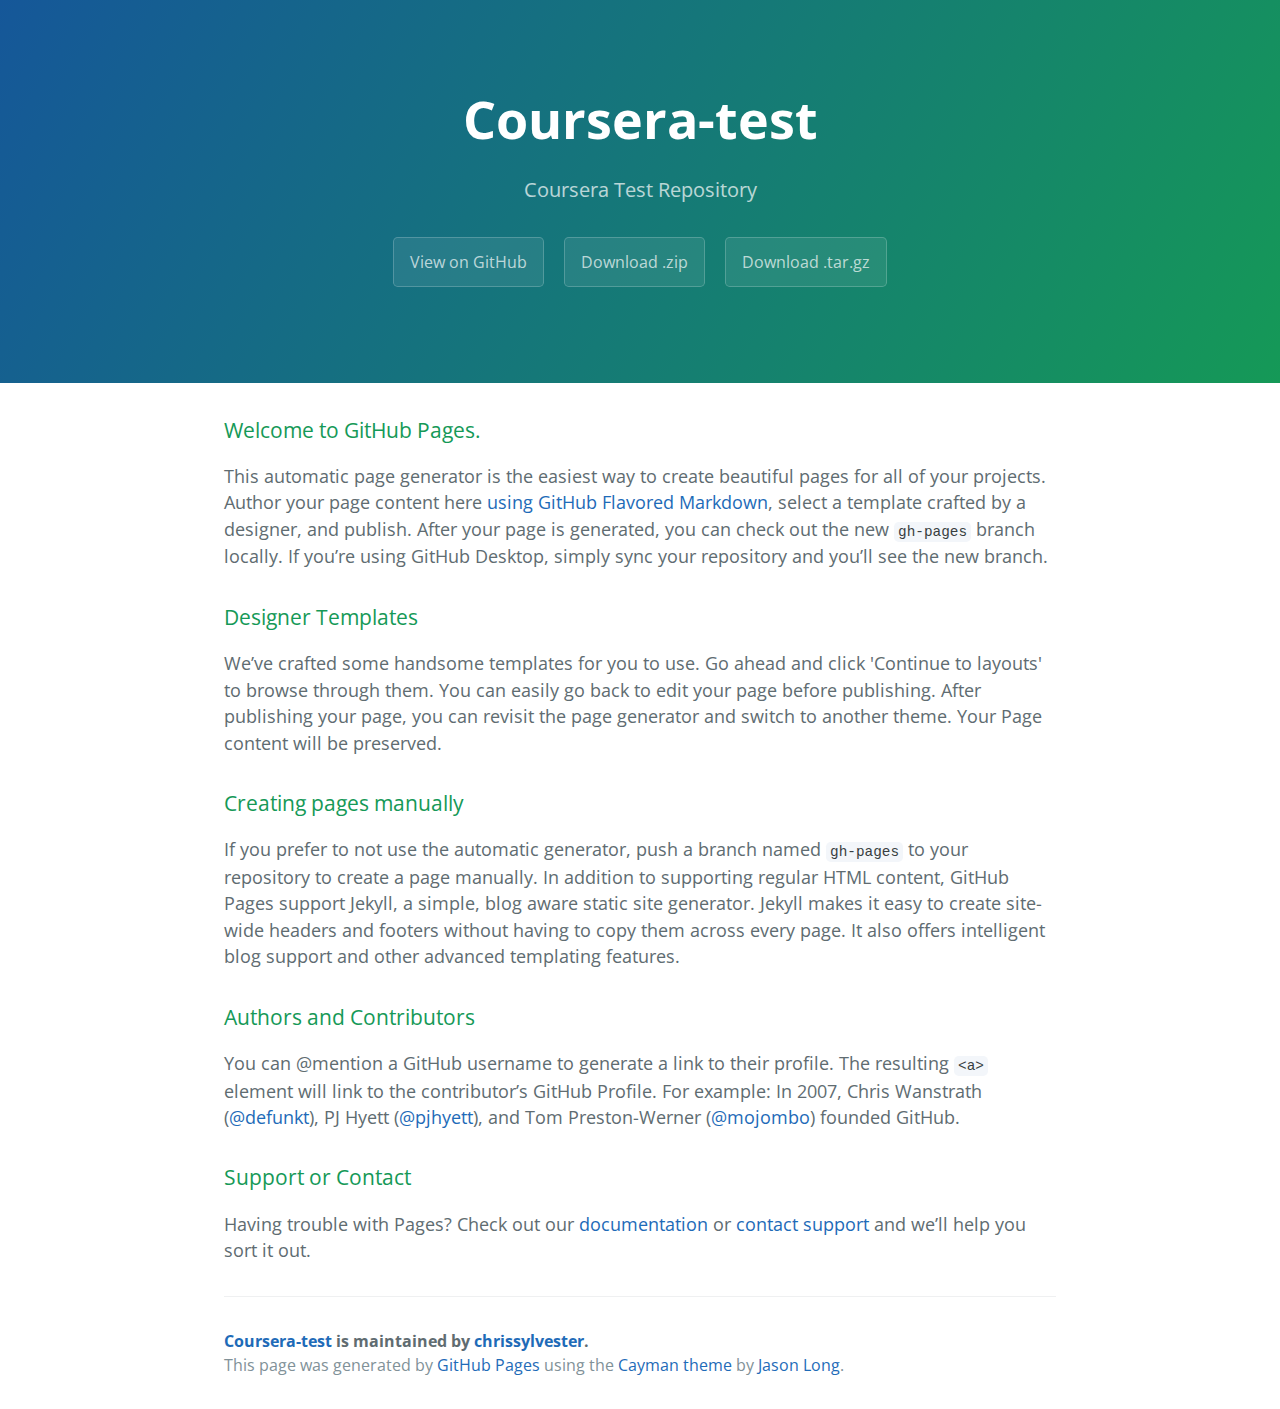
==== index.html @ c81570ac "Create gh-pages branch via GitHub" ====
<!DOCTYPE html>
<html lang="en-us">
  <head>
    <meta charset="UTF-8">
    <title>Coursera-test by chrissylvester</title>
    <meta name="viewport" content="width=device-width, initial-scale=1">
    <link rel="stylesheet" type="text/css" href="stylesheets/normalize.css" media="screen">
    <link href='https://fonts.googleapis.com/css?family=Open+Sans:400,700' rel='stylesheet' type='text/css'>
    <link rel="stylesheet" type="text/css" href="stylesheets/stylesheet.css" media="screen">
    <link rel="stylesheet" type="text/css" href="stylesheets/github-light.css" media="screen">
  </head>
  <body>
    <section class="page-header">
      <h1 class="project-name">Coursera-test</h1>
      <h2 class="project-tagline">Coursera Test Repository</h2>
      <a href="https://github.com/chrissylvester/coursera-test" class="btn">View on GitHub</a>
      <a href="https://github.com/chrissylvester/coursera-test/zipball/master" class="btn">Download .zip</a>
      <a href="https://github.com/chrissylvester/coursera-test/tarball/master" class="btn">Download .tar.gz</a>
    </section>

    <section class="main-content">
      <h3>
<a id="welcome-to-github-pages" class="anchor" href="#welcome-to-github-pages" aria-hidden="true"><span aria-hidden="true" class="octicon octicon-link"></span></a>Welcome to GitHub Pages.</h3>

<p>This automatic page generator is the easiest way to create beautiful pages for all of your projects. Author your page content here <a href="https://guides.github.com/features/mastering-markdown/">using GitHub Flavored Markdown</a>, select a template crafted by a designer, and publish. After your page is generated, you can check out the new <code>gh-pages</code> branch locally. If you’re using GitHub Desktop, simply sync your repository and you’ll see the new branch.</p>

<h3>
<a id="designer-templates" class="anchor" href="#designer-templates" aria-hidden="true"><span aria-hidden="true" class="octicon octicon-link"></span></a>Designer Templates</h3>

<p>We’ve crafted some handsome templates for you to use. Go ahead and click 'Continue to layouts' to browse through them. You can easily go back to edit your page before publishing. After publishing your page, you can revisit the page generator and switch to another theme. Your Page content will be preserved.</p>

<h3>
<a id="creating-pages-manually" class="anchor" href="#creating-pages-manually" aria-hidden="true"><span aria-hidden="true" class="octicon octicon-link"></span></a>Creating pages manually</h3>

<p>If you prefer to not use the automatic generator, push a branch named <code>gh-pages</code> to your repository to create a page manually. In addition to supporting regular HTML content, GitHub Pages support Jekyll, a simple, blog aware static site generator. Jekyll makes it easy to create site-wide headers and footers without having to copy them across every page. It also offers intelligent blog support and other advanced templating features.</p>

<h3>
<a id="authors-and-contributors" class="anchor" href="#authors-and-contributors" aria-hidden="true"><span aria-hidden="true" class="octicon octicon-link"></span></a>Authors and Contributors</h3>

<p>You can @mention a GitHub username to generate a link to their profile. The resulting <code>&lt;a&gt;</code> element will link to the contributor’s GitHub Profile. For example: In 2007, Chris Wanstrath (<a href="https://github.com/defunkt" class="user-mention">@defunkt</a>), PJ Hyett (<a href="https://github.com/pjhyett" class="user-mention">@pjhyett</a>), and Tom Preston-Werner (<a href="https://github.com/mojombo" class="user-mention">@mojombo</a>) founded GitHub.</p>

<h3>
<a id="support-or-contact" class="anchor" href="#support-or-contact" aria-hidden="true"><span aria-hidden="true" class="octicon octicon-link"></span></a>Support or Contact</h3>

<p>Having trouble with Pages? Check out our <a href="https://help.github.com/pages">documentation</a> or <a href="https://github.com/contact">contact support</a> and we’ll help you sort it out.</p>

      <footer class="site-footer">
        <span class="site-footer-owner"><a href="https://github.com/chrissylvester/coursera-test">Coursera-test</a> is maintained by <a href="https://github.com/chrissylvester">chrissylvester</a>.</span>

        <span class="site-footer-credits">This page was generated by <a href="https://pages.github.com">GitHub Pages</a> using the <a href="https://github.com/jasonlong/cayman-theme">Cayman theme</a> by <a href="https://twitter.com/jasonlong">Jason Long</a>.</span>
      </footer>

    </section>

  
  </body>
</html>
---- stylesheets/stylesheet.css ----
* {
  box-sizing: border-box; }

body {
  padding: 0;
  margin: 0;
  font-family: "Open Sans", "Helvetica Neue", Helvetica, Arial, sans-serif;
  font-size: 16px;
  line-height: 1.5;
  color: #606c71; }

a {
  color: #1e6bb8;
  text-decoration: none; }
  a:hover {
    text-decoration: underline; }

.btn {
  display: inline-block;
  margin-bottom: 1rem;
  color: rgba(255, 255, 255, 0.7);
  background-color: rgba(255, 255, 255, 0.08);
  border-color: rgba(255, 255, 255, 0.2);
  border-style: solid;
  border-width: 1px;
  border-radius: 0.3rem;
  transition: color 0.2s, background-color 0.2s, border-color 0.2s; }
  .btn + .btn {
    margin-left: 1rem; }

.btn:hover {
  color: rgba(255, 255, 255, 0.8);
  text-decoration: none;
  background-color: rgba(255, 255, 255, 0.2);
  border-color: rgba(255, 255, 255, 0.3); }

@media screen and (min-width: 64em) {
  .btn {
    padding: 0.75rem 1rem; } }

@media screen and (min-width: 42em) and (max-width: 64em) {
  .btn {
    padding: 0.6rem 0.9rem;
    font-size: 0.9rem; } }

@media screen and (max-width: 42em) {
  .btn {
    display: block;
    width: 100%;
    padding: 0.75rem;
    font-size: 0.9rem; }
    .btn + .btn {
      margin-top: 1rem;
      margin-left: 0; } }

.page-header {
  color: #fff;
  text-align: center;
  background-color: #159957;
  background-image: linear-gradient(120deg, #155799, #159957); }

@media screen and (min-width: 64em) {
  .page-header {
    padding: 5rem 6rem; } }

@media screen and (min-width: 42em) and (max-width: 64em) {
  .page-header {
    padding: 3rem 4rem; } }

@media screen and (max-width: 42em) {
  .page-header {
    padding: 2rem 1rem; } }

.project-name {
  margin-top: 0;
  margin-bottom: 0.1rem; }

@media screen and (min-width: 64em) {
  .project-name {
    font-size: 3.25rem; } }

@media screen and (min-width: 42em) and (max-width: 64em) {
  .project-name {
    font-size: 2.25rem; } }

@media screen and (max-width: 42em) {
  .project-name {
    font-size: 1.75rem; } }

.project-tagline {
  margin-bottom: 2rem;
  font-weight: normal;
  opacity: 0.7; }

@media screen and (min-width: 64em) {
  .project-tagline {
    font-size: 1.25rem; } }

@media screen and (min-width: 42em) and (max-width: 64em) {
  .project-tagline {
    font-size: 1.15rem; } }

@media screen and (max-width: 42em) {
  .project-tagline {
    font-size: 1rem; } }

.main-content :first-child {
  margin-top: 0; }
.main-content img {
  max-width: 100%; }
.main-content h1, .main-content h2, .main-content h3, .main-content h4, .main-content h5, .main-content h6 {
  margin-top: 2rem;
  margin-bottom: 1rem;
  font-weight: normal;
  color: #159957; }
.main-content p {
  margin-bottom: 1em; }
.main-content code {
  padding: 2px 4px;
  font-family: Consolas, "Liberation Mono", Menlo, Courier, monospace;
  font-size: 0.9rem;
  color: #383e41;
  background-color: #f3f6fa;
  border-radius: 0.3rem; }
.main-content pre {
  padding: 0.8rem;
  margin-top: 0;
  margin-bottom: 1rem;
  font: 1rem Consolas, "Liberation Mono", Menlo, Courier, monospace;
  color: #567482;
  word-wrap: normal;
  background-color: #f3f6fa;
  border: solid 1px #dce6f0;
  border-radius: 0.3rem; }
  .main-content pre > code {
    padding: 0;
    margin: 0;
    font-size: 0.9rem;
    color: #567482;
    word-break: normal;
    white-space: pre;
    background: transparent;
    border: 0; }
.main-content .highlight {
  margin-bottom: 1rem; }
  .main-content .highlight pre {
    margin-bottom: 0;
    word-break: normal; }
.main-content .highlight pre, .main-content pre {
  padding: 0.8rem;
  overflow: auto;
  font-size: 0.9rem;
  line-height: 1.45;
  border-radius: 0.3rem; }
.main-content pre code, .main-content pre tt {
  display: inline;
  max-width: initial;
  padding: 0;
  margin: 0;
  overflow: initial;
  line-height: inherit;
  word-wrap: normal;
  background-color: transparent;
  border: 0; }
  .main-content pre code:before, .main-content pre code:after, .main-content pre tt:before, .main-content pre tt:after {
    content: normal; }
.main-content ul, .main-content ol {
  margin-top: 0; }
.main-content blockquote {
  padding: 0 1rem;
  margin-left: 0;
  color: #819198;
  border-left: 0.3rem solid #dce6f0; }
  .main-content blockquote > :first-child {
    margin-top: 0; }
  .main-content blockquote > :last-child {
    margin-bottom: 0; }
.main-content table {
  display: block;
  width: 100%;
  overflow: auto;
  word-break: normal;
  word-break: keep-all; }
  .main-content table th {
    font-weight: bold; }
  .main-content table th, .main-content table td {
    padding: 0.5rem 1rem;
    border: 1px solid #e9ebec; }
.main-content dl {
  padding: 0; }
  .main-content dl dt {
    padding: 0;
    margin-top: 1rem;
    font-size: 1rem;
    font-weight: bold; }
  .main-content dl dd {
    padding: 0;
    margin-bottom: 1rem; }
.main-content hr {
  height: 2px;
  padding: 0;
  margin: 1rem 0;
  background-color: #eff0f1;
  border: 0; }

@media screen and (min-width: 64em) {
  .main-content {
    max-width: 64rem;
    padding: 2rem 6rem;
    margin: 0 auto;
    font-size: 1.1rem; } }

@media screen and (min-width: 42em) and (max-width: 64em) {
  .main-content {
    padding: 2rem 4rem;
    font-size: 1.1rem; } }

@media screen and (max-width: 42em) {
  .main-content {
    padding: 2rem 1rem;
    font-size: 1rem; } }

.site-footer {
  padding-top: 2rem;
  margin-top: 2rem;
  border-top: solid 1px #eff0f1; }

.site-footer-owner {
  display: block;
  font-weight: bold; }

.site-footer-credits {
  color: #819198; }

@media screen and (min-width: 64em) {
  .site-footer {
    font-size: 1rem; } }

@media screen and (min-width: 42em) and (max-width: 64em) {
  .site-footer {
    font-size: 1rem; } }

@media screen and (max-width: 42em) {
  .site-footer {
    font-size: 0.9rem; } }
---- stylesheets/github-light.css ----
/*
The MIT License (MIT)

Copyright (c) 2016 GitHub, Inc.

Permission is hereby granted, free of charge, to any person obtaining a copy
of this software and associated documentation files (the "Software"), to deal
in the Software without restriction, including without limitation the rights
to use, copy, modify, merge, publish, distribute, sublicense, and/or sell
copies of the Software, and to permit persons to whom the Software is
furnished to do so, subject to the following conditions:

The above copyright notice and this permission notice shall be included in all
copies or substantial portions of the Software.

THE SOFTWARE IS PROVIDED "AS IS", WITHOUT WARRANTY OF ANY KIND, EXPRESS OR
IMPLIED, INCLUDING BUT NOT LIMITED TO THE WARRANTIES OF MERCHANTABILITY,
FITNESS FOR A PARTICULAR PURPOSE AND NONINFRINGEMENT. IN NO EVENT SHALL THE
AUTHORS OR COPYRIGHT HOLDERS BE LIABLE FOR ANY CLAIM, DAMAGES OR OTHER
LIABILITY, WHETHER IN AN ACTION OF CONTRACT, TORT OR OTHERWISE, ARISING FROM,
OUT OF OR IN CONNECTION WITH THE SOFTWARE OR THE USE OR OTHER DEALINGS IN THE
SOFTWARE.

*/

.pl-c /* comment */ {
  color: #969896;
}

.pl-c1 /* constant, variable.other.constant, support, meta.property-name, support.constant, support.variable, meta.module-reference, markup.raw, meta.diff.header */,
.pl-s .pl-v /* string variable */ {
  color: #0086b3;
}

.pl-e /* entity */,
.pl-en /* entity.name */ {
  color: #795da3;
}

.pl-smi /* variable.parameter.function, storage.modifier.package, storage.modifier.import, storage.type.java, variable.other */,
.pl-s .pl-s1 /* string source */ {
  color: #333;
}

.pl-ent /* entity.name.tag */ {
  color: #63a35c;
}

.pl-k /* keyword, storage, storage.type */ {
  color: #a71d5d;
}

.pl-s /* string */,
.pl-pds /* punctuation.definition.string, string.regexp.character-class */,
.pl-s .pl-pse .pl-s1 /* string punctuation.section.embedded source */,
.pl-sr /* string.regexp */,
.pl-sr .pl-cce /* string.regexp constant.character.escape */,
.pl-sr .pl-sre /* string.regexp source.ruby.embedded */,
.pl-sr .pl-sra /* string.regexp string.regexp.arbitrary-repitition */ {
  color: #183691;
}

.pl-v /* variable */ {
  color: #ed6a43;
}

.pl-id /* invalid.deprecated */ {
  color: #b52a1d;
}

.pl-ii /* invalid.illegal */ {
  color: #f8f8f8;
  background-color: #b52a1d;
}

.pl-sr .pl-cce /* string.regexp constant.character.escape */ {
  font-weight: bold;
  color: #63a35c;
}

.pl-ml /* markup.list */ {
  color: #693a17;
}

.pl-mh /* markup.heading */,
.pl-mh .pl-en /* markup.heading entity.name */,
.pl-ms /* meta.separator */ {
  font-weight: bold;
  color: #1d3e81;
}

.pl-mq /* markup.quote */ {
  color: #008080;
}

.pl-mi /* markup.italic */ {
  font-style: italic;
  color: #333;
}

.pl-mb /* markup.bold */ {
  font-weight: bold;
  color: #333;
}

.pl-md /* markup.deleted, meta.diff.header.from-file */ {
  color: #bd2c00;
  background-color: #ffecec;
}

.pl-mi1 /* markup.inserted, meta.diff.header.to-file */ {
  color: #55a532;
  background-color: #eaffea;
}

.pl-mdr /* meta.diff.range */ {
  font-weight: bold;
  color: #795da3;
}

.pl-mo /* meta.output */ {
  color: #1d3e81;
}
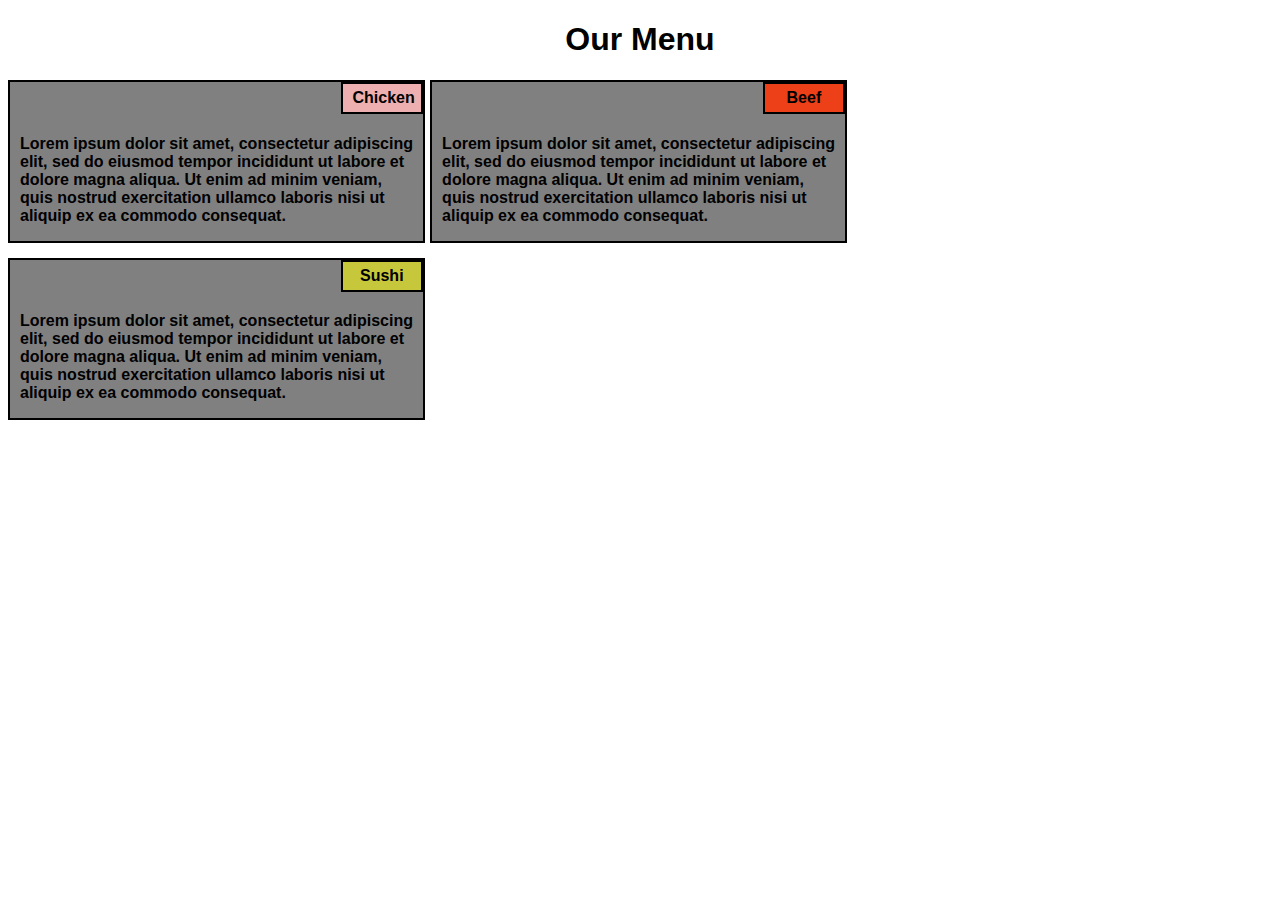
==== commit 955a3734: "Add files via upload" ====
--- a/index.html
+++ b/index.html
@@ -1,57 +1,29 @@
-<!DOCTYPE html>
-<html lang="en-us">
-  <head>
-    <meta charset="UTF-8">
-    <title>Coursera-test by chrissylvester</title>
-    <meta name="viewport" content="width=device-width, initial-scale=1">
-    <link rel="stylesheet" type="text/css" href="stylesheets/normalize.css" media="screen">
-    <link href='https://fonts.googleapis.com/css?family=Open+Sans:400,700' rel='stylesheet' type='text/css'>
-    <link rel="stylesheet" type="text/css" href="stylesheets/stylesheet.css" media="screen">
-    <link rel="stylesheet" type="text/css" href="stylesheets/github-light.css" media="screen">
-  </head>
-  <body>
-    <section class="page-header">
-      <h1 class="project-name">Coursera-test</h1>
-      <h2 class="project-tagline">Coursera Test Repository</h2>
-      <a href="https://github.com/chrissylvester/coursera-test" class="btn">View on GitHub</a>
-      <a href="https://github.com/chrissylvester/coursera-test/zipball/master" class="btn">Download .zip</a>
-      <a href="https://github.com/chrissylvester/coursera-test/tarball/master" class="btn">Download .tar.gz</a>
-    </section>
-
-    <section class="main-content">
-      <h3>
-<a id="welcome-to-github-pages" class="anchor" href="#welcome-to-github-pages" aria-hidden="true"><span aria-hidden="true" class="octicon octicon-link"></span></a>Welcome to GitHub Pages.</h3>
-
-<p>This automatic page generator is the easiest way to create beautiful pages for all of your projects. Author your page content here <a href="https://guides.github.com/features/mastering-markdown/">using GitHub Flavored Markdown</a>, select a template crafted by a designer, and publish. After your page is generated, you can check out the new <code>gh-pages</code> branch locally. If you’re using GitHub Desktop, simply sync your repository and you’ll see the new branch.</p>
-
-<h3>
-<a id="designer-templates" class="anchor" href="#designer-templates" aria-hidden="true"><span aria-hidden="true" class="octicon octicon-link"></span></a>Designer Templates</h3>
-
-<p>We’ve crafted some handsome templates for you to use. Go ahead and click 'Continue to layouts' to browse through them. You can easily go back to edit your page before publishing. After publishing your page, you can revisit the page generator and switch to another theme. Your Page content will be preserved.</p>
-
-<h3>
-<a id="creating-pages-manually" class="anchor" href="#creating-pages-manually" aria-hidden="true"><span aria-hidden="true" class="octicon octicon-link"></span></a>Creating pages manually</h3>
-
-<p>If you prefer to not use the automatic generator, push a branch named <code>gh-pages</code> to your repository to create a page manually. In addition to supporting regular HTML content, GitHub Pages support Jekyll, a simple, blog aware static site generator. Jekyll makes it easy to create site-wide headers and footers without having to copy them across every page. It also offers intelligent blog support and other advanced templating features.</p>
-
-<h3>
-<a id="authors-and-contributors" class="anchor" href="#authors-and-contributors" aria-hidden="true"><span aria-hidden="true" class="octicon octicon-link"></span></a>Authors and Contributors</h3>
-
-<p>You can @mention a GitHub username to generate a link to their profile. The resulting <code>&lt;a&gt;</code> element will link to the contributor’s GitHub Profile. For example: In 2007, Chris Wanstrath (<a href="https://github.com/defunkt" class="user-mention">@defunkt</a>), PJ Hyett (<a href="https://github.com/pjhyett" class="user-mention">@pjhyett</a>), and Tom Preston-Werner (<a href="https://github.com/mojombo" class="user-mention">@mojombo</a>) founded GitHub.</p>
-
-<h3>
-<a id="support-or-contact" class="anchor" href="#support-or-contact" aria-hidden="true"><span aria-hidden="true" class="octicon octicon-link"></span></a>Support or Contact</h3>
-
-<p>Having trouble with Pages? Check out our <a href="https://help.github.com/pages">documentation</a> or <a href="https://github.com/contact">contact support</a> and we’ll help you sort it out.</p>
-
-      <footer class="site-footer">
-        <span class="site-footer-owner"><a href="https://github.com/chrissylvester/coursera-test">Coursera-test</a> is maintained by <a href="https://github.com/chrissylvester">chrissylvester</a>.</span>
-
-        <span class="site-footer-credits">This page was generated by <a href="https://pages.github.com">GitHub Pages</a> using the <a href="https://github.com/jasonlong/cayman-theme">Cayman theme</a> by <a href="https://twitter.com/jasonlong">Jason Long</a>.</span>
-      </footer>
-
-    </section>
-
-  
-  </body>
-</html>
+<!DOCTYPE html>
+<html>
+ <head>
+  <link rel="stylesheet" type="text/css" href="style.css">
+  <title>Assignment Solution for Module 2</title>
+ </head>
+ <body>
+  <h1>Our Menu</h1>
+  <div id="chickenMenu" class="menu">
+    <div id="chicken" class="title">
+      <h4>Chicken</h4>
+    </div>
+    <p>Lorem ipsum dolor sit amet, consectetur adipiscing elit, sed do eiusmod tempor incididunt ut labore et dolore magna aliqua. Ut enim ad minim veniam, quis nostrud exercitation ullamco laboris nisi ut aliquip ex ea commodo consequat.</p>
+  </div>
+  <div id="beefMenu" class="menu">
+    <div id="beef" class="title">
+      <h4>Beef</h4>
+    </div>
+    <p>Lorem ipsum dolor sit amet, consectetur adipiscing elit, sed do eiusmod tempor incididunt ut labore et dolore magna aliqua. Ut enim ad minim veniam, quis nostrud exercitation ullamco laboris nisi ut aliquip ex ea commodo consequat.</p>
+  </div>
+  <div id="sushiMenu" class="menu">
+    <div id="sushi" class="title">
+      <h4>Sushi</h4>
+    </div>
+    <p>Lorem ipsum dolor sit amet, consectetur adipiscing elit, sed do eiusmod tempor incididunt ut labore et dolore magna aliqua. Ut enim ad minim veniam, quis nostrud exercitation ullamco laboris nisi ut aliquip ex ea commodo consequat.</p>
+  </div>
+
+</body>
+</html>--- a/style.css
+++ b/style.css
@@ -0,0 +1,85 @@
+* {
+  box-sizing: border-box;
+  font-family: sans-serif;
+}
+
+div {
+  border: 2px solid black;
+}
+
+h1 {
+  text-align: center;
+}
+
+h4 {
+  text-align: center;
+  font-weight: bold;
+  padding: 0px 5px;
+  margin: 5px;
+}
+
+p {
+  font-weight: bold;
+  clear: right;
+  padding: 0px 10px;
+}
+
+#sushi {
+  background-color: #C7C73C;
+}
+
+#beef {
+  background-color: #ED3F18;
+}
+
+#chicken {
+  background-color: #EDAFAF;
+}
+
+.title {
+  float: right;
+  width: 20%;
+  margin-bottom: 1.3em;
+}
+
+.menu {
+  margin-bottom: 15px;
+}
+
+@media screen and (min-width: 992px) {
+.menu {
+  box-sizing: border-box;
+  float: left;
+  background-color: grey;
+  max-width: 33%;
+  margin-right: 5px;
+  margin-bottom: 15px;
+}
+}
+
+
+@media screen and (max-width: 991px) and (min-width: 768px) {
+#chickenMenu {
+ box-sizing: border-box;
+ float: left;
+ margin-right: 5px;
+ margin-bottom: 15px;
+ width: 49%;
+}
+
+#beefMenu {
+ box-sizing: border-box;
+ float: right;
+ margin-right: 5px;
+ margin-bottom: 15px;
+ width: 49%;
+}
+  
+#sushiMenu {
+ box-sizing: border-box;
+ clear: both;
+ margin-right: 5px;
+ margin-bottom: 15px;
+
+}
+}